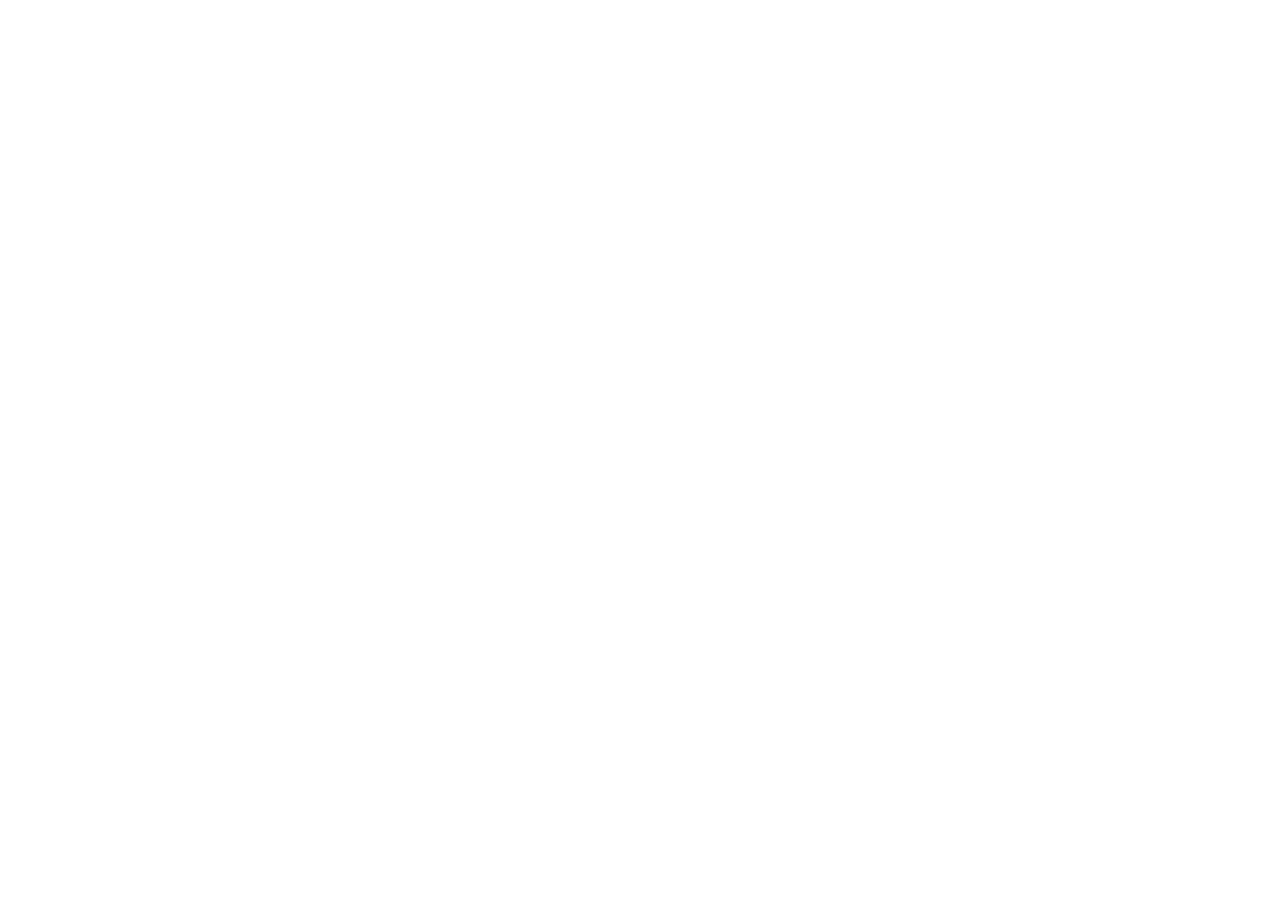
==== KWU-facilities/index.html @ 58203fb3 "메인 화면 레이아웃 구성 (1차)" ====
<!DOCTYPE html>
<html lang="ko">

<head>
  <meta charset="UTF-8">
  <meta http-equiv="X-UA-Compatible" content="IE=edge">
  <meta name="viewport" content="width=device-width, initial-scale=1.0">
  <title>KWU 시설 안내</title>
</head>

<body>

</body>

</html>
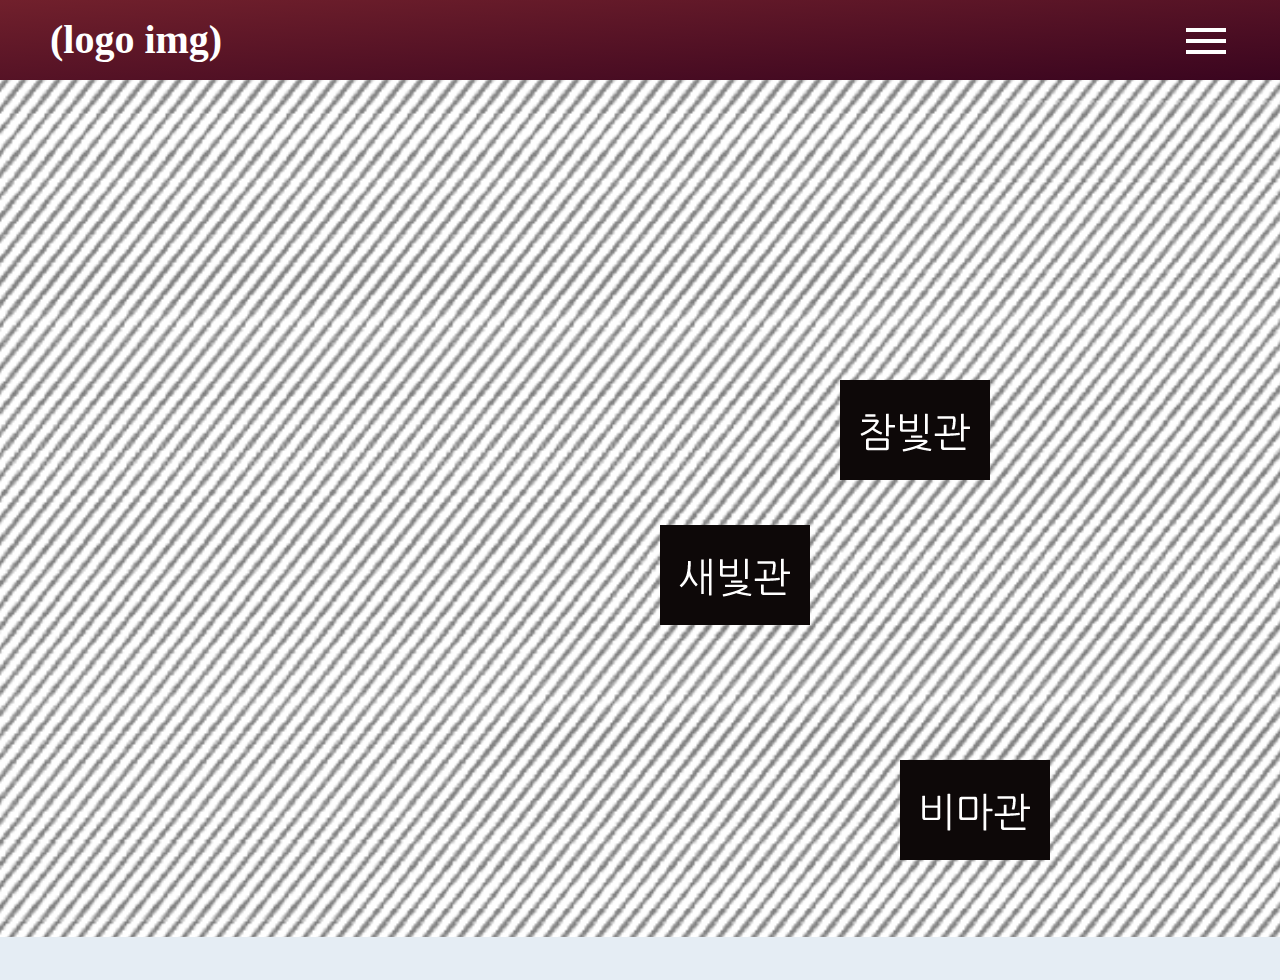
==== commit 82fc647d: "메인 화면 레이아웃 (1차)" ====
--- a/KWU-facilities/index.html
+++ b/KWU-facilities/index.html
@@ -5,11 +5,87 @@
   <meta charset="UTF-8">
   <meta http-equiv="X-UA-Compatible" content="IE=edge">
   <meta name="viewport" content="width=device-width, initial-scale=1.0">
-  <title>KWU 시설 안내</title>
+  <title>Building-detail-example</title>
+  <link href='https://unpkg.com/boxicons@2.1.4/css/boxicons.min.css' rel='stylesheet'>
+  <link rel="stylesheet" href="./css/reset.css">
+  <link rel="stylesheet" href="./css/layout.css">
+  <link rel="stylesheet" href="./css/main-style.css">
 </head>
 
 <body>
+  <div class="page">
+    <header>
+      <div class="inner">
+        <h1>광운대학교<a href="">(logo img)</a></h1>
+        <div id="menuBtn">
+          <!-- <i class='bx bx-search' ></i> -->
+          <div class="center">
+            <div class="bar bar01"></div>
+            <div class="bar bar02"></div>
+            <div class="bar bar03"></div>
+          </div>
+        </div>
+        <div id="sideMenu">
+          <div class="category">
+            <div class="text">
+              <span>카테고리 1</span>
+              <i class='bx bxs-chevron-down'></i>
+            </div>
+            <ul class="sub-categories">
+              <li><a href="">세부 카테고리 1</a></li>
+              <li><a href="">세부 카테고리 2</a></li>
+              <li><a href="">세부 카테고리 3</a></li>
+            </ul>
+          </div>
+          <div class="category">
+            <div class="text">
+              <span>카테고리 2</span>
+              <i class='bx bxs-chevron-down'></i>
+            </div>
+            <ul class="sub-categories">
+              <li><a href="">세부 카테고리 1</a></li>
+              <li><a href="">세부 카테고리 2</a></li>
+              <li><a href="">세부 카테고리 3</a></li>
+            </ul>
+          </div>
+          <div class="category">
+            <div class="text">
+              <span>카테고리 3</span>
+              <i class='bx bxs-chevron-down'></i>
+            </div>
+            <ul class="sub-categories">
+              <li><a href="">세부 카테고리 1</a></li>
+              <li><a href="">세부 카테고리 2</a></li>
+              <li><a href="">세부 카테고리 3</a></li>
+            </ul>
+          </div>
+        </div>
+      </div>
+      <script src="./js/header.js"></script>
+    </header>
 
+    <main class="main">
+      <div class="hover-container">
+        <div class="popup hover-layer">
+            <img src="./main-img/background.png">
+        </div>
+        <div class="popup hover-layer">
+            <img src="./main-img/참빛관.png">
+            <p class="popup-text">hover 시 보여질 문장</p>
+        </div>
+        <div class="popup hover-layer">
+            <img src="./main-img/새빛관.png">
+            <p class="popup-text">hover 시 보여질 문장</p>
+        </div>
+        <div class="popup hover-layer">
+            <img src="./main-img/비마관.png">
+            <p class="popup-text">hover 시 보여질 문장</p>
+        </div>
+      </div>
+
+      <script src="./js/main-map.js"></script>
+    </main>
+  </div>
 </body>
 
 </html>--- a/KWU-facilities/css/layout.css
+++ b/KWU-facilities/css/layout.css
@@ -0,0 +1,133 @@
+/* __COMMON__ */
+:root {
+  --main-color: #3a051f !important;
+  --light-bg: #71202c;
+}
+
+.page {
+  position: relative;
+  width: 100%;
+  max-width: 1920px !important;
+}
+
+.main {
+  position: relative;
+  width: 100%; height: 100%;
+  margin-top: 80px;
+}
+
+.inner {
+  position: relative;
+  width: 100%;
+  padding: 0 50px;
+}
+
+/* __COMMON__  */
+
+header {
+  position: fixed;
+  left: 0; top: 0;
+  width: 100%; height: 80px;
+  background: linear-gradient(to bottom right, var(--light-bg), var(--main-color));
+  z-index: 99;
+}
+
+header>.inner {
+  display: flex;
+  justify-content: space-between;
+  align-items: center;
+  height: 100%;
+}
+
+header h1 { font-size: 0px; }
+header h1>a { font-size: 40px; color: #fff; }
+header #menuBtn { 
+  width: 50px; height: 50px; 
+  border: 1px solid transparent;
+  border-radius: 8px;
+}
+#menuBtn i { color: #fff; font-size: 40px; font-weight: 500; }
+#menuBtn:hover { cursor: pointer; border-color: #333; background: var(--main-color); }
+#menuBtn .center {
+  position: relative; left: 5px; top: 12px;
+  display: flex; flex-direction: column; justify-content: space-between;
+  width: 40px;
+  height: 26px;
+  cursor: pointer;
+}
+#menuBtn .center .bar {
+  position: relative;
+  width: 100%;
+  height: 4px;
+  background-color: #fff;
+  transition: transform 0.3s;
+}
+#menuBtn.on .bar01 { transform: translateY(11px) rotate(45deg); }
+#menuBtn.on .bar02 { transform: scale(0); }
+#menuBtn.on .bar03 { transform: translateY(-11px) rotate(-45deg); }
+
+#sideMenu { 
+  position: absolute;
+  display: block;
+  right: 0; top: 80px;
+  width: 25vw; height: 93vh;
+  padding: 30px;
+  border-left: 5px solid var(--main-color);
+  background: #fff;
+  transform: translateX(100%);
+  transition: 0.3s ease;
+}
+#sideMenu.on { width: 25vw; transform: translateX(0); }
+.category {
+  position: relative;
+  width: 100%;
+  overflow: hidden;
+  margin-bottom: 30px;
+  border-bottom: 1px solid #aaa;
+}
+.category .text { display: flex; justify-content: space-between; align-items: center; }
+.category .text:hover { cursor: pointer; color: var(--light-bg); }
+.category.on .text { color: var(--light-bg); }
+.category .text>span,
+.category .text>i { font-size: 24px; font-weight: 600; }
+.category.on .text>i { transform: rotate(180deg); }
+.category .sub-categories { height: 0; }
+.category.on .sub-categories { height: auto; }
+.sub-categories>li { width: 100%; }
+.sub-categories>li>a { font-size: 16px; }
+
+.floor {
+  position: relative;
+  display:block;
+  width: 300px; height: 100%;
+  overflow-y: scroll;
+  border: 1px solid black;
+}
+
+dl>dt { 
+  position: relative;
+  font-size: 20px; 
+  font-weight: 600;
+  padding-left: 10px; 
+  margin-top: 20px;
+}
+dl>dt:before { 
+  content: '';
+  display: block;
+  position: absolute;
+  bottom: 0;
+  left: 0;
+  width: 100%;
+  height: 4px;
+  background: var(--main-color);
+}
+
+ul { display: flex; flex-wrap: wrap; }
+ul>li { padding: 0.5em 1em; }
+
+.map {
+  position: relative;
+  width: calc(100% - 300px);
+  height: 100vh;
+  background-color: antiquewhite;
+}--- a/KWU-facilities/css/main-style.css
+++ b/KWU-facilities/css/main-style.css
@@ -0,0 +1,82 @@
+/*
+    hover-: 애니메이션 효과를 넣을 때 사용
+    hover-layer: 각 이미지 별 설정
+    popup: 건물 이미지 위에 마우스를 올렸을 때 뜨는 팝업창 설정
+    popup-text: 팝업창 디자인
+*/
+.hover-container {
+    position: relative;
+    height: 100vh;
+    width: 100%;
+    overflow: hidden;
+    background-color: rgb(229, 237, 244);
+}
+
+.popup {
+    position: absolute;
+}
+
+.popup:hover .popup-text {
+	display:block;
+	transform-origin: 100% 0%;
+    margin-top: 5px;
+
+	-webkit-animation: fadeIn 0.3s ease-in-out;
+	animation: fadeIn 0.3s ease-in-out;
+}
+
+.popup .popup-text {
+	display: none;
+	text-align: left;
+	background-color: #1E2021;
+	padding: 20px;
+	width: 300px;
+	position: relative;
+
+	border-radius: 3px;
+	box-shadow: 1px 1px 1px rgba(0, 0, 0, 0.2);
+	color: #FFF;
+	font-size: 13px;
+	line-height: 1.4;
+}
+
+.popup .popup-text:before {
+	position: absolute;
+	content: '';
+	width:0;
+	height: 0;
+	border:6px solid transparent;
+	border-bottom-color:#1E2021;
+	left:10px;
+	top:-12px;
+}
+
+.popup:before .hover-layer {
+    top: 0;
+    left: 0;
+    height: 100%;
+    width: 100%;
+    display:block;
+}
+
+.hover-layer:nth-child(1) {
+    height: 100%;
+    width: 100%;
+    position: fixed;
+    background-repeat:no-repeat;
+}
+
+.hover-layer:nth-child(2) {
+    top: 300px;
+    left: 840px;
+}
+
+.hover-layer:nth-child(3) {
+    top: 445px;
+    left: 660px;
+}
+
+.hover-layer:nth-child(4) {
+    top: 680px;
+    left: 900px;
+}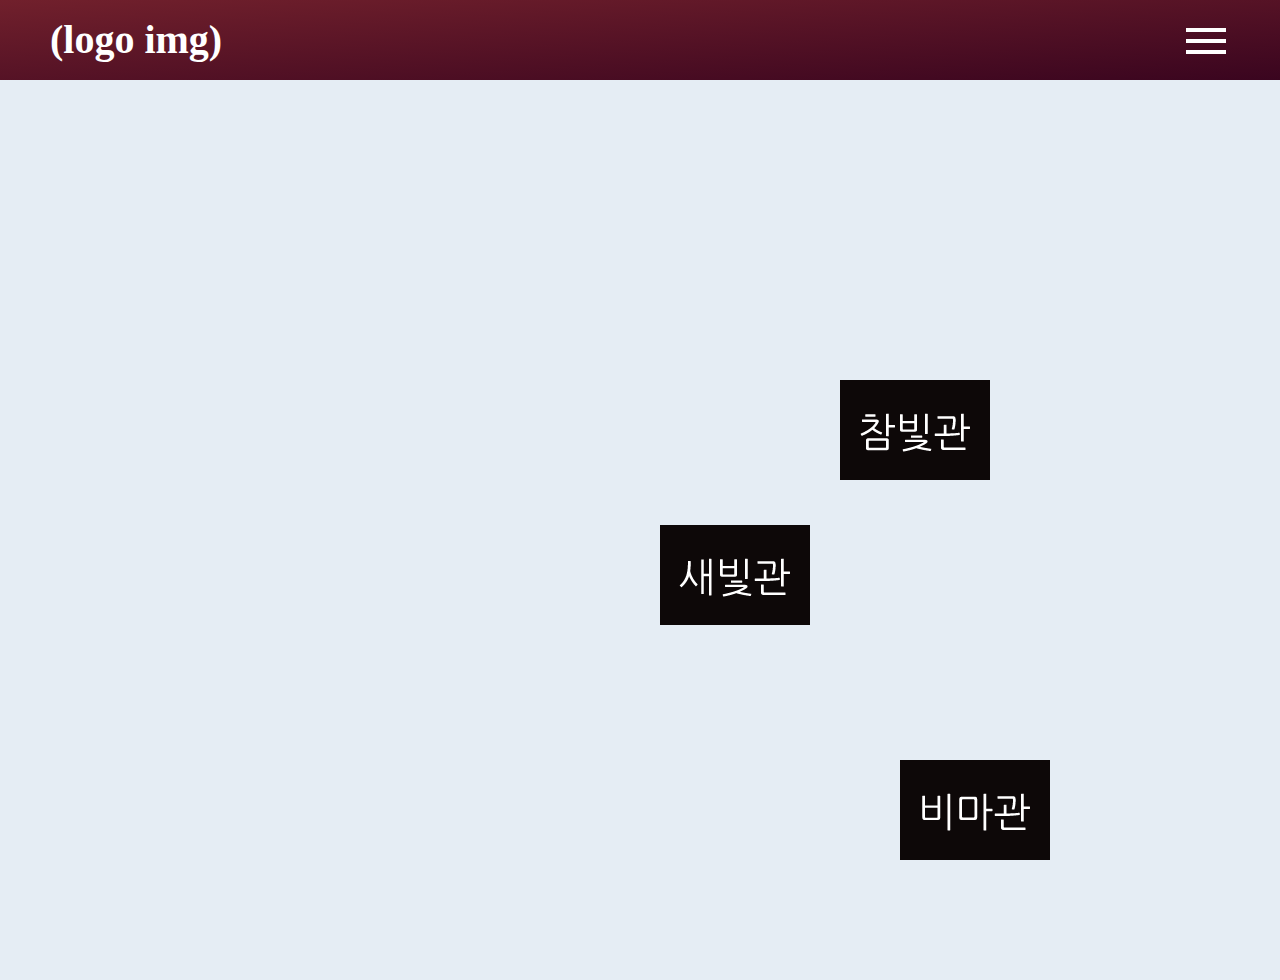
==== commit 88fdee9d: "Add files via upload" ====
--- a/KWU-facilities/index.html
+++ b/KWU-facilities/index.html
@@ -32,12 +32,12 @@
               <i class='bx bxs-chevron-down'></i>
             </div>
             <ul class="sub-categories">
-              <li><a href="">세부 카테고리 1</a></li>
-              <li><a href="">세부 카테고리 2</a></li>
-              <li><a href="">세부 카테고리 3</a></li>
+              <li><a href="#popup_참빛" class="popup_btn">참빛관</a></li>
+              <li><a href="#popup_새빛" class="popup_btn">새빛관</a></li>
+              <li><a href="#popup_비마" class="popup_btn">비마관</a></li>
             </ul>
           </div>
-          <div class="category">
+          <!-- <div class="category">
             <div class="text">
               <span>카테고리 2</span>
               <i class='bx bxs-chevron-down'></i>
@@ -58,7 +58,7 @@
               <li><a href="">세부 카테고리 2</a></li>
               <li><a href="">세부 카테고리 3</a></li>
             </ul>
-          </div>
+          </div> -->
         </div>
       </div>
       <script src="./js/header.js"></script>
@@ -71,15 +71,57 @@
         </div>
         <div class="popup hover-layer">
             <img src="./main-img/참빛관.png">
-            <p class="popup-text">hover 시 보여질 문장</p>
+            <div style="transform: translate(160px, -110px);">
+              <div class="popup-text popup-triR" >
+                <h3>참빛관</h3>
+                <h4>주요시설</h4>
+                <p>3층: -- / -- / --</p>
+                <p>2층: -- / -- / --</p>
+                <p>1층: -- / -- / --</p>
+              </div>
+              <div id="popup_참빛" class="popup-click">
+                <h3>시설명</h3>
+                <h4>참빛관 --호</h4>
+                <p>관련 사이트 링크 / 02-0000-0000</p>
+                <p><br>요약 설명</p>
+              </div>
+            </div>
         </div>
         <div class="popup hover-layer">
             <img src="./main-img/새빛관.png">
-            <p class="popup-text">hover 시 보여질 문장</p>
+            <div style="transform: translate(-312px, -110px);">
+              <div class="popup-text popup-triL" >
+                <h3>새빛관</h3>
+                <h4>주요시설</h4>
+                <p>3층: -- / -- / --</p>
+                <p>2층: -- / -- / --</p>
+                <p>1층: -- / -- / --</p>
+              </div>
+              <div id="popup_새빛" class="popup-click">
+                <h3>시설명</h3>
+                <h4>새빛관 --호</h4>
+                <p>관련 사이트 링크 / 02-0000-0000</p>
+                <p><br>요약 설명</p>
+              </div>
+            </div>
         </div>
         <div class="popup hover-layer">
             <img src="./main-img/비마관.png">
-            <p class="popup-text">hover 시 보여질 문장</p>
+            <div style="transform: translate(160px, -110px);">
+              <div class="popup-text popup-triR" >
+                <h3>비마관</h3>
+                <h4>주요시설</h4>
+                <p>3층: -- / -- / --</p>
+                <p>2층: -- / -- / --</p>
+                <p>1층: -- / -- / --</p>
+              </div>
+              <div id="popup_비마" class="popup-click">
+                <h3>시설명</h3>
+                <h4>비마관 --호</h4>
+                <p>관련 사이트 링크 / 02-0000-0000</p>
+                <p><br>요약 설명</p>
+              </div>
+            </div>
         </div>
       </div>
 
--- a/KWU-facilities/css/main-style.css
+++ b/KWU-facilities/css/main-style.css
@@ -18,7 +18,7 @@
 
 .popup:hover .popup-text {
 	display:block;
-	transform-origin: 100% 0%;
+	transform-origin: 0% 0%;
     margin-top: 5px;
 
 	-webkit-animation: fadeIn 0.3s ease-in-out;
@@ -36,9 +36,12 @@
 	border-radius: 3px;
 	box-shadow: 1px 1px 1px rgba(0, 0, 0, 0.2);
 	color: #FFF;
-	font-size: 13px;
 	line-height: 1.4;
 }
+
+.popup-text>h4 {font-size: 16px;}
+.popup-text>h3 {font-size: 20px;}
+.popup-text>p {font-size: 13px;}
 
 .popup .popup-text:before {
 	position: absolute;
@@ -47,8 +50,30 @@
 	height: 0;
 	border:6px solid transparent;
 	border-bottom-color:#1E2021;
-	left:10px;
-	top:-12px;
+}
+
+.popup .popup-triR:before {
+    transform:rotate(-90deg);
+    left:-12px;
+    top:10px;
+}
+
+.popup .popup-triL:before {
+    transform:rotate(90deg);
+    right:-12px;
+    top:10px;
+}
+
+.popup .popup-triT:before {
+    transform:rotate(180deg);
+    left:10px;
+    bottom:-12px;
+}
+
+.popup .popup-triB:before {
+    transform:rotate(0deg);
+    left:10px;
+    top:-12px;
 }
 
 .popup:before .hover-layer {
@@ -57,13 +82,14 @@
     height: 100%;
     width: 100%;
     display:block;
+    position: relative;
 }
 
 .hover-layer:nth-child(1) {
     height: 100%;
     width: 100%;
-    position: fixed;
     background-repeat:no-repeat;
+    display:none;
 }
 
 .hover-layer:nth-child(2) {
@@ -79,4 +105,28 @@
 .hover-layer:nth-child(4) {
     top: 680px;
     left: 900px;
-}+}
+
+.popup-click {
+    display: none;
+	text-align: left;
+	background-color: #1E2021;
+	padding: 20px;
+	width: 300px;
+	position: relative;
+
+	border-radius: 3px;
+	box-shadow: 1px 1px 1px rgba(0, 0, 0, 0.2);
+	color: #FFF;
+	line-height: 1.4;
+
+    z-index: 2;
+}
+
+.popup-click.on {
+    display: block;
+}
+
+.popup-click>h4 {font-size: 16px;}
+.popup-click>h3 {font-size: 20px;}
+.popup-click>p {font-size: 13px;}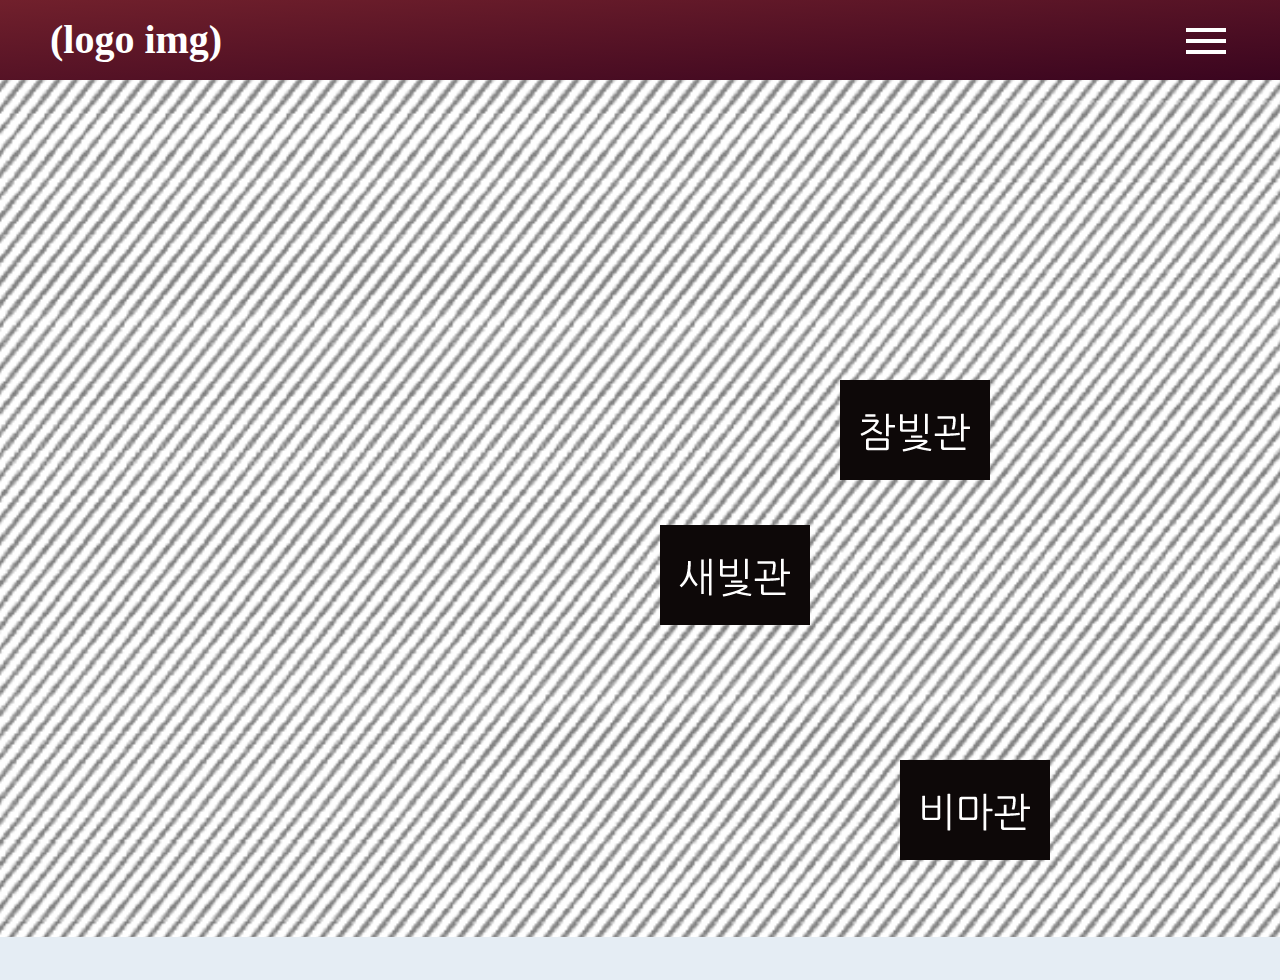
==== commit 855d5ec5: "Revert "팝업창 업뎃"" ====
--- a/KWU-facilities/index.html
+++ b/KWU-facilities/index.html
@@ -32,12 +32,12 @@
               <i class='bx bxs-chevron-down'></i>
             </div>
             <ul class="sub-categories">
-              <li><a href="#popup_참빛" class="popup_btn">참빛관</a></li>
-              <li><a href="#popup_새빛" class="popup_btn">새빛관</a></li>
-              <li><a href="#popup_비마" class="popup_btn">비마관</a></li>
+              <li><a href="">세부 카테고리 1</a></li>
+              <li><a href="">세부 카테고리 2</a></li>
+              <li><a href="">세부 카테고리 3</a></li>
             </ul>
           </div>
-          <!-- <div class="category">
+          <div class="category">
             <div class="text">
               <span>카테고리 2</span>
               <i class='bx bxs-chevron-down'></i>
@@ -58,7 +58,7 @@
               <li><a href="">세부 카테고리 2</a></li>
               <li><a href="">세부 카테고리 3</a></li>
             </ul>
-          </div> -->
+          </div>
         </div>
       </div>
       <script src="./js/header.js"></script>
@@ -71,57 +71,15 @@
         </div>
         <div class="popup hover-layer">
             <img src="./main-img/참빛관.png">
-            <div style="transform: translate(160px, -110px);">
-              <div class="popup-text popup-triR" >
-                <h3>참빛관</h3>
-                <h4>주요시설</h4>
-                <p>3층: -- / -- / --</p>
-                <p>2층: -- / -- / --</p>
-                <p>1층: -- / -- / --</p>
-              </div>
-              <div id="popup_참빛" class="popup-click">
-                <h3>시설명</h3>
-                <h4>참빛관 --호</h4>
-                <p>관련 사이트 링크 / 02-0000-0000</p>
-                <p><br>요약 설명</p>
-              </div>
-            </div>
+            <p class="popup-text">hover 시 보여질 문장</p>
         </div>
         <div class="popup hover-layer">
             <img src="./main-img/새빛관.png">
-            <div style="transform: translate(-312px, -110px);">
-              <div class="popup-text popup-triL" >
-                <h3>새빛관</h3>
-                <h4>주요시설</h4>
-                <p>3층: -- / -- / --</p>
-                <p>2층: -- / -- / --</p>
-                <p>1층: -- / -- / --</p>
-              </div>
-              <div id="popup_새빛" class="popup-click">
-                <h3>시설명</h3>
-                <h4>새빛관 --호</h4>
-                <p>관련 사이트 링크 / 02-0000-0000</p>
-                <p><br>요약 설명</p>
-              </div>
-            </div>
+            <p class="popup-text">hover 시 보여질 문장</p>
         </div>
         <div class="popup hover-layer">
             <img src="./main-img/비마관.png">
-            <div style="transform: translate(160px, -110px);">
-              <div class="popup-text popup-triR" >
-                <h3>비마관</h3>
-                <h4>주요시설</h4>
-                <p>3층: -- / -- / --</p>
-                <p>2층: -- / -- / --</p>
-                <p>1층: -- / -- / --</p>
-              </div>
-              <div id="popup_비마" class="popup-click">
-                <h3>시설명</h3>
-                <h4>비마관 --호</h4>
-                <p>관련 사이트 링크 / 02-0000-0000</p>
-                <p><br>요약 설명</p>
-              </div>
-            </div>
+            <p class="popup-text">hover 시 보여질 문장</p>
         </div>
       </div>
 
--- a/KWU-facilities/css/main-style.css
+++ b/KWU-facilities/css/main-style.css
@@ -18,7 +18,7 @@
 
 .popup:hover .popup-text {
 	display:block;
-	transform-origin: 0% 0%;
+	transform-origin: 100% 0%;
     margin-top: 5px;
 
 	-webkit-animation: fadeIn 0.3s ease-in-out;
@@ -36,12 +36,9 @@
 	border-radius: 3px;
 	box-shadow: 1px 1px 1px rgba(0, 0, 0, 0.2);
 	color: #FFF;
+	font-size: 13px;
 	line-height: 1.4;
 }
-
-.popup-text>h4 {font-size: 16px;}
-.popup-text>h3 {font-size: 20px;}
-.popup-text>p {font-size: 13px;}
 
 .popup .popup-text:before {
 	position: absolute;
@@ -50,30 +47,8 @@
 	height: 0;
 	border:6px solid transparent;
 	border-bottom-color:#1E2021;
-}
-
-.popup .popup-triR:before {
-    transform:rotate(-90deg);
-    left:-12px;
-    top:10px;
-}
-
-.popup .popup-triL:before {
-    transform:rotate(90deg);
-    right:-12px;
-    top:10px;
-}
-
-.popup .popup-triT:before {
-    transform:rotate(180deg);
-    left:10px;
-    bottom:-12px;
-}
-
-.popup .popup-triB:before {
-    transform:rotate(0deg);
-    left:10px;
-    top:-12px;
+	left:10px;
+	top:-12px;
 }
 
 .popup:before .hover-layer {
@@ -82,14 +57,13 @@
     height: 100%;
     width: 100%;
     display:block;
-    position: relative;
 }
 
 .hover-layer:nth-child(1) {
     height: 100%;
     width: 100%;
+    position: fixed;
     background-repeat:no-repeat;
-    display:none;
 }
 
 .hover-layer:nth-child(2) {
@@ -105,28 +79,4 @@
 .hover-layer:nth-child(4) {
     top: 680px;
     left: 900px;
-}
-
-.popup-click {
-    display: none;
-	text-align: left;
-	background-color: #1E2021;
-	padding: 20px;
-	width: 300px;
-	position: relative;
-
-	border-radius: 3px;
-	box-shadow: 1px 1px 1px rgba(0, 0, 0, 0.2);
-	color: #FFF;
-	line-height: 1.4;
-
-    z-index: 2;
-}
-
-.popup-click.on {
-    display: block;
-}
-
-.popup-click>h4 {font-size: 16px;}
-.popup-click>h3 {font-size: 20px;}
-.popup-click>p {font-size: 13px;}+}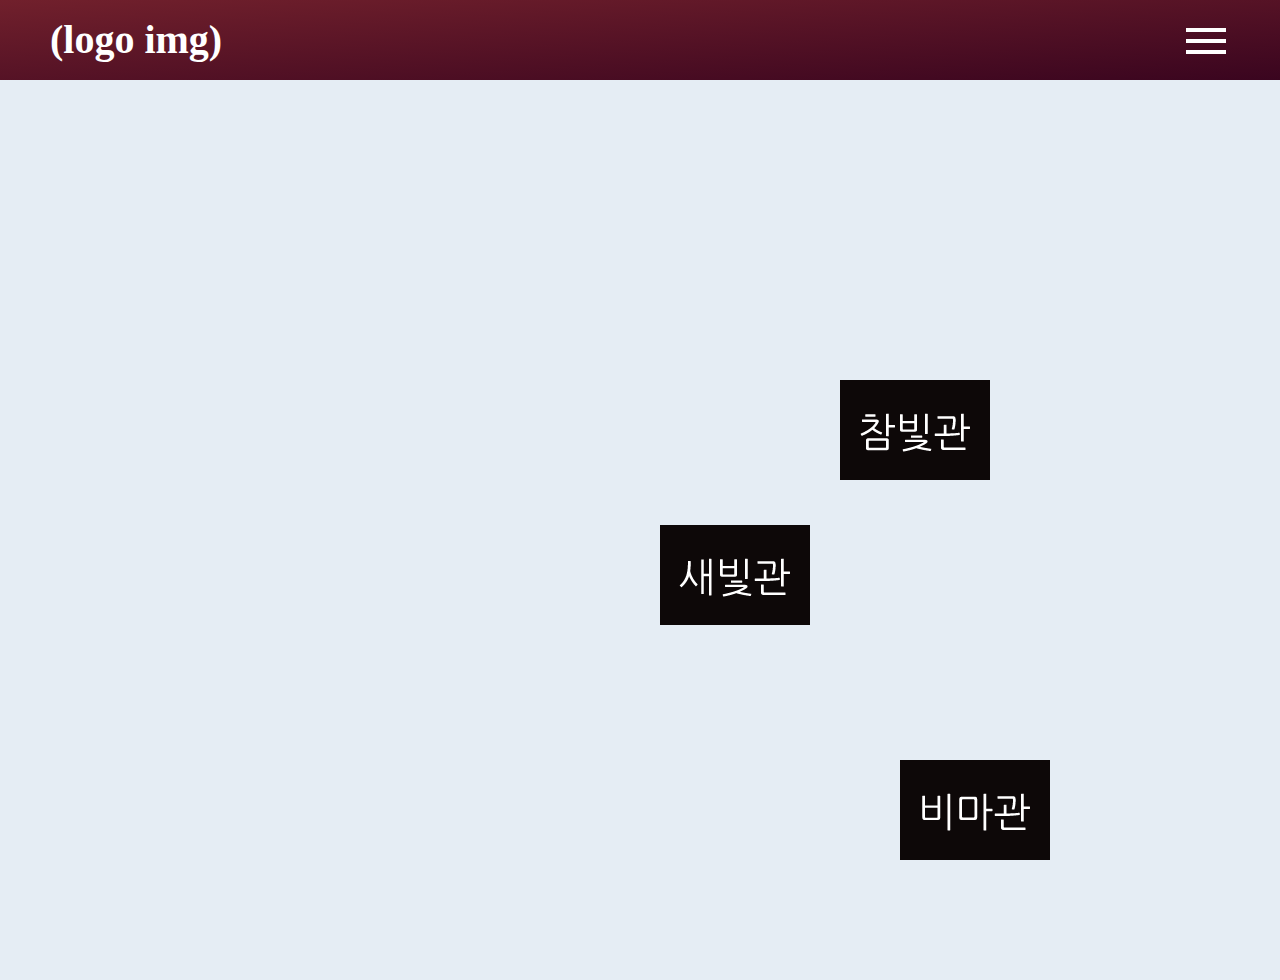
==== commit 4c328688: "Revert "Revert "팝업창 업뎃""" ====
--- a/KWU-facilities/index.html
+++ b/KWU-facilities/index.html
@@ -32,12 +32,12 @@
               <i class='bx bxs-chevron-down'></i>
             </div>
             <ul class="sub-categories">
-              <li><a href="">세부 카테고리 1</a></li>
-              <li><a href="">세부 카테고리 2</a></li>
-              <li><a href="">세부 카테고리 3</a></li>
+              <li><a href="#popup_참빛" class="popup_btn">참빛관</a></li>
+              <li><a href="#popup_새빛" class="popup_btn">새빛관</a></li>
+              <li><a href="#popup_비마" class="popup_btn">비마관</a></li>
             </ul>
           </div>
-          <div class="category">
+          <!-- <div class="category">
             <div class="text">
               <span>카테고리 2</span>
               <i class='bx bxs-chevron-down'></i>
@@ -58,7 +58,7 @@
               <li><a href="">세부 카테고리 2</a></li>
               <li><a href="">세부 카테고리 3</a></li>
             </ul>
-          </div>
+          </div> -->
         </div>
       </div>
       <script src="./js/header.js"></script>
@@ -71,15 +71,57 @@
         </div>
         <div class="popup hover-layer">
             <img src="./main-img/참빛관.png">
-            <p class="popup-text">hover 시 보여질 문장</p>
+            <div style="transform: translate(160px, -110px);">
+              <div class="popup-text popup-triR" >
+                <h3>참빛관</h3>
+                <h4>주요시설</h4>
+                <p>3층: -- / -- / --</p>
+                <p>2층: -- / -- / --</p>
+                <p>1층: -- / -- / --</p>
+              </div>
+              <div id="popup_참빛" class="popup-click">
+                <h3>시설명</h3>
+                <h4>참빛관 --호</h4>
+                <p>관련 사이트 링크 / 02-0000-0000</p>
+                <p><br>요약 설명</p>
+              </div>
+            </div>
         </div>
         <div class="popup hover-layer">
             <img src="./main-img/새빛관.png">
-            <p class="popup-text">hover 시 보여질 문장</p>
+            <div style="transform: translate(-312px, -110px);">
+              <div class="popup-text popup-triL" >
+                <h3>새빛관</h3>
+                <h4>주요시설</h4>
+                <p>3층: -- / -- / --</p>
+                <p>2층: -- / -- / --</p>
+                <p>1층: -- / -- / --</p>
+              </div>
+              <div id="popup_새빛" class="popup-click">
+                <h3>시설명</h3>
+                <h4>새빛관 --호</h4>
+                <p>관련 사이트 링크 / 02-0000-0000</p>
+                <p><br>요약 설명</p>
+              </div>
+            </div>
         </div>
         <div class="popup hover-layer">
             <img src="./main-img/비마관.png">
-            <p class="popup-text">hover 시 보여질 문장</p>
+            <div style="transform: translate(160px, -110px);">
+              <div class="popup-text popup-triR" >
+                <h3>비마관</h3>
+                <h4>주요시설</h4>
+                <p>3층: -- / -- / --</p>
+                <p>2층: -- / -- / --</p>
+                <p>1층: -- / -- / --</p>
+              </div>
+              <div id="popup_비마" class="popup-click">
+                <h3>시설명</h3>
+                <h4>비마관 --호</h4>
+                <p>관련 사이트 링크 / 02-0000-0000</p>
+                <p><br>요약 설명</p>
+              </div>
+            </div>
         </div>
       </div>
 
--- a/KWU-facilities/css/main-style.css
+++ b/KWU-facilities/css/main-style.css
@@ -12,13 +12,17 @@
     background-color: rgb(229, 237, 244);
 }
 
+.hover-off {
+    pointer-events: none;
+}
+
 .popup {
     position: absolute;
 }
 
 .popup:hover .popup-text {
 	display:block;
-	transform-origin: 100% 0%;
+	transform-origin: 0% 0%;
     margin-top: 5px;
 
 	-webkit-animation: fadeIn 0.3s ease-in-out;
@@ -36,9 +40,12 @@
 	border-radius: 3px;
 	box-shadow: 1px 1px 1px rgba(0, 0, 0, 0.2);
 	color: #FFF;
-	font-size: 13px;
 	line-height: 1.4;
 }
+
+.popup-text>h4 {font-size: 16px;}
+.popup-text>h3 {font-size: 20px;}
+.popup-text>p {font-size: 13px;}
 
 .popup .popup-text:before {
 	position: absolute;
@@ -47,8 +54,30 @@
 	height: 0;
 	border:6px solid transparent;
 	border-bottom-color:#1E2021;
-	left:10px;
-	top:-12px;
+}
+
+.popup .popup-triR:before {
+    transform:rotate(-90deg);
+    left:-12px;
+    top:10px;
+}
+
+.popup .popup-triL:before {
+    transform:rotate(90deg);
+    right:-12px;
+    top:10px;
+}
+
+.popup .popup-triT:before {
+    transform:rotate(180deg);
+    left:10px;
+    bottom:-12px;
+}
+
+.popup .popup-triB:before {
+    transform:rotate(0deg);
+    left:10px;
+    top:-12px;
 }
 
 .popup:before .hover-layer {
@@ -57,13 +86,14 @@
     height: 100%;
     width: 100%;
     display:block;
+    position: relative;
 }
 
 .hover-layer:nth-child(1) {
     height: 100%;
     width: 100%;
-    position: fixed;
     background-repeat:no-repeat;
+    display:none;
 }
 
 .hover-layer:nth-child(2) {
@@ -79,4 +109,28 @@
 .hover-layer:nth-child(4) {
     top: 680px;
     left: 900px;
-}+}
+
+.popup-click {
+    display: none;
+	text-align: left;
+	background-color: #1E2021;
+	padding: 20px;
+	width: 300px;
+	position: relative;
+
+	border-radius: 3px;
+	box-shadow: 1px 1px 1px rgba(0, 0, 0, 0.2);
+	color: #FFF;
+	line-height: 1.4;
+
+    z-index: 2;
+}
+
+.popup-click.on {
+    display: block;
+}
+
+.popup-click>h4 {font-size: 16px;}
+.popup-click>h3 {font-size: 20px;}
+.popup-click>p {font-size: 13px;}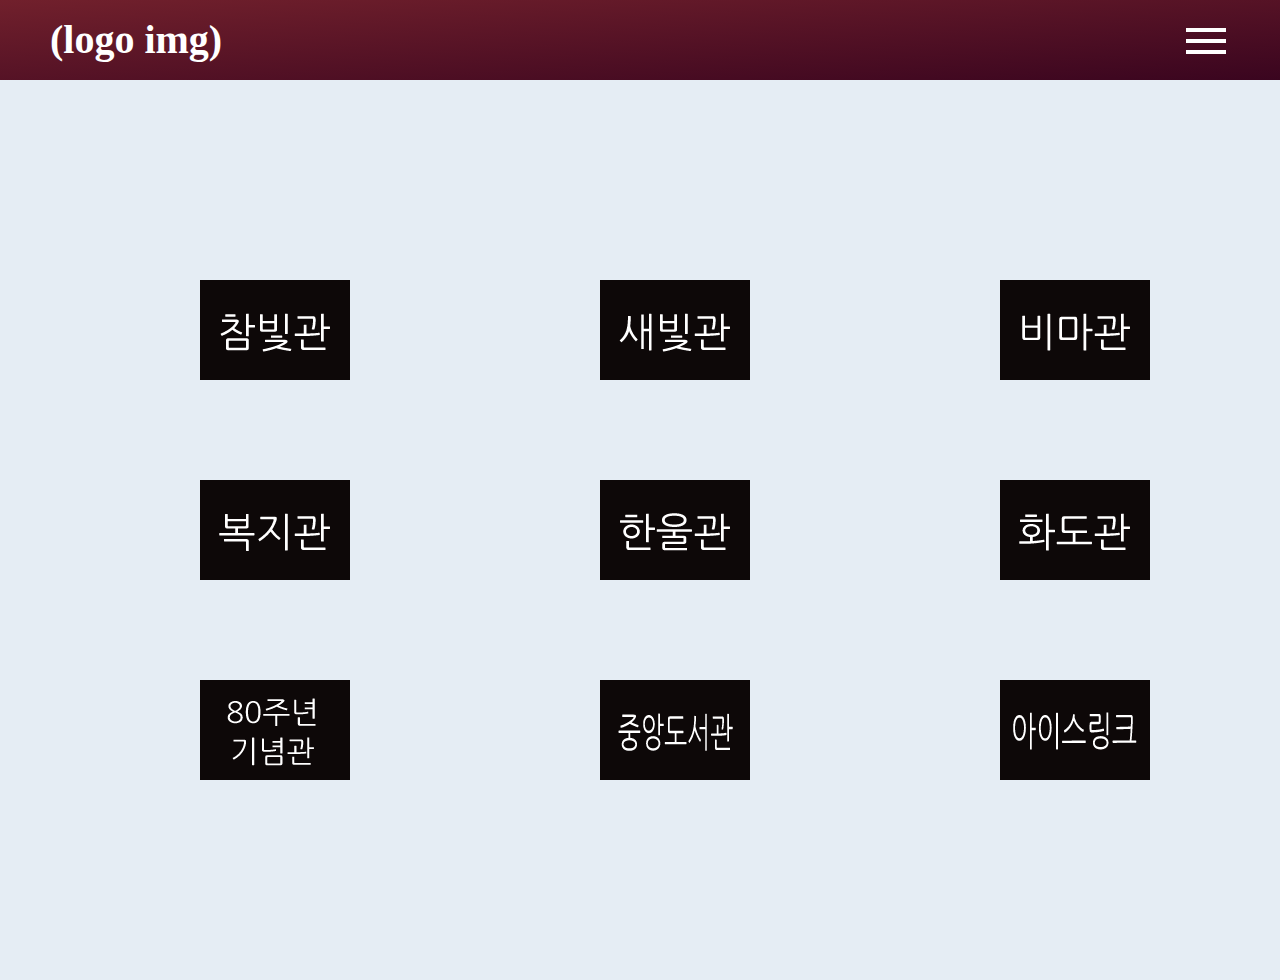
==== commit 2ef49895: "popup" ====
--- a/KWU-facilities/index.html
+++ b/KWU-facilities/index.html
@@ -32,20 +32,22 @@
               <i class='bx bxs-chevron-down'></i>
             </div>
             <ul class="sub-categories">
-              <li><a href="#popup_참빛" class="popup_btn">참빛관</a></li>
-              <li><a href="#popup_새빛" class="popup_btn">새빛관</a></li>
-              <li><a href="#popup_비마" class="popup_btn">비마관</a></li>
+              <li><a href="#popupF_참빛101" class="popupF_btn">참빛관 101호</a></li>
+              <li><a href="#popupF_참빛102" class="popupF_btn">참빛관 102호</a></li>
+              <li><a href="#popupF_참빛103" class="popupF_btn">참빛관 103호</a></li>
+              <li><a href="#popupF_새빛101" class="popupF_btn">새빛관 101호</a></li>
+              <li><a href="#popupF_비마101" class="popupF_btn">비마관 101호</a></li>
             </ul>
           </div>
-          <!-- <div class="category">
+          <div class="category">
             <div class="text">
               <span>카테고리 2</span>
               <i class='bx bxs-chevron-down'></i>
             </div>
             <ul class="sub-categories">
-              <li><a href="">세부 카테고리 1</a></li>
-              <li><a href="">세부 카테고리 2</a></li>
-              <li><a href="">세부 카테고리 3</a></li>
+              <li><a href="#popupF_복지101" class="popupF_btn">복지관 101호</a></li>
+              <li><a href="#popupF_한울101" class="popupF_btn">한울관 101호</a></li>
+              <li><a href="#popupF_화도101" class="popupF_btn">화도관 101호</a></li>
             </ul>
           </div>
           <div class="category">
@@ -54,11 +56,11 @@
               <i class='bx bxs-chevron-down'></i>
             </div>
             <ul class="sub-categories">
-              <li><a href="">세부 카테고리 1</a></li>
-              <li><a href="">세부 카테고리 2</a></li>
-              <li><a href="">세부 카테고리 3</a></li>
+              <li><a href="#popupF_80주년" class="popupF_btn">80주년 기념관</a></li>
+              <li><a href="#popupF_중도" class="popupF_btn">중앙도서관</a></li>
+              <li><a href="#popupF_아이스" class="popupF_btn">아이스링크</a></li>
             </ul>
-          </div> -->
+          </div>
         </div>
       </div>
       <script src="./js/header.js"></script>
@@ -66,61 +68,122 @@
 
     <main class="main">
       <div class="hover-container">
-        <div class="popup hover-layer">
+        <div class="popupB hover-layer">
             <img src="./main-img/background.png">
         </div>
-        <div class="popup hover-layer">
+        <div class="popupB hover-layer">
             <img src="./main-img/참빛관.png">
-            <div style="transform: translate(160px, -110px);">
-              <div class="popup-text popup-triR" >
+            <!-- <div style="transform: translate(160px, -110px);"> -->
+              <div class="popupB-text popupB-triR" >
                 <h3>참빛관</h3>
                 <h4>주요시설</h4>
-                <p>3층: -- / -- / --</p>
                 <p>2층: -- / -- / --</p>
                 <p>1층: -- / -- / --</p>
               </div>
-              <div id="popup_참빛" class="popup-click">
+              <div id="popupF_참빛101" class="popupF">
                 <h3>시설명</h3>
-                <h4>참빛관 --호</h4>
+                <h4>참빛관 101호</h4>
                 <p>관련 사이트 링크 / 02-0000-0000</p>
                 <p><br>요약 설명</p>
               </div>
-            </div>
+              <div id="popupF_참빛102" class="popupF">
+                <h3>시설명</h3>
+                <h4>참빛관 102호</h4>
+              </div>
+              <div id="popupF_참빛103" class="popupF">
+                <h3>시설명</h3>
+                <h4>참빛관 103호</h4>
+              </div>
+            <!-- </div> -->
         </div>
-        <div class="popup hover-layer">
+        <div class="popupB hover-layer">
             <img src="./main-img/새빛관.png">
-            <div style="transform: translate(-312px, -110px);">
-              <div class="popup-text popup-triL" >
+              <div class="popupB-text popupB-triR" >
                 <h3>새빛관</h3>
                 <h4>주요시설</h4>
-                <p>3층: -- / -- / --</p>
                 <p>2층: -- / -- / --</p>
                 <p>1층: -- / -- / --</p>
               </div>
-              <div id="popup_새빛" class="popup-click">
+              <div id="popupF_새빛101" class="popupF">
                 <h3>시설명</h3>
-                <h4>새빛관 --호</h4>
+                <h4>새빛관 101호</h4>
                 <p>관련 사이트 링크 / 02-0000-0000</p>
                 <p><br>요약 설명</p>
               </div>
-            </div>
         </div>
-        <div class="popup hover-layer">
+        <div class="popupB hover-layer">
             <img src="./main-img/비마관.png">
-            <div style="transform: translate(160px, -110px);">
-              <div class="popup-text popup-triR" >
+              <div class="popupB-text popupB-triR" >
                 <h3>비마관</h3>
                 <h4>주요시설</h4>
-                <p>3층: -- / -- / --</p>
                 <p>2층: -- / -- / --</p>
                 <p>1층: -- / -- / --</p>
               </div>
-              <div id="popup_비마" class="popup-click">
+              <div id="popupF_비마101" class="popupF">
                 <h3>시설명</h3>
-                <h4>비마관 --호</h4>
+                <h4>비마관 101호</h4>
                 <p>관련 사이트 링크 / 02-0000-0000</p>
                 <p><br>요약 설명</p>
               </div>
+        </div>
+        <div class="popupB hover-layer">
+          <img src="./main-img/복지관.png">
+            <div class="popupB-text popupB-triR" >
+              <h3>복지관</h3>
+            </div>
+            <div id="popupF_복지101" class="popupF">
+              <h3>시설명</h3>
+              <h4>복지관 101호</h4>
+            </div>
+        </div>
+        <div class="popupB hover-layer">
+          <img src="./main-img/한울관.png">
+            <div class="popupB-text popupB-triR" >
+              <h3>한울관</h3>
+            </div>
+            <div id="popupF_한울101" class="popupF">
+              <h3>시설명</h3>
+              <h4>한울관 101호</h4>
+            </div>
+        </div>
+        <div class="popupB hover-layer">
+          <img src="./main-img/화도관.png">
+            <div class="popupB-text popupB-triR" >
+              <h3>화도관</h3>
+            </div>
+            <div id="popupF_화도101" class="popupF">
+              <h3>시설명</h3>
+              <h4>화도관 101호</h4>
+            </div>
+        </div>
+        <div class="popupB hover-layer">
+          <img src="./main-img/80주년기념관.png">
+            <div class="popupB-text popupB-triR" >
+              <h3>80주년 기념관</h3>
+            </div>
+            <div id="popupF_80주년" class="popupF">
+              <h3>시설명</h3>
+              <h4>80주년 기념관</h4>
+            </div>
+        </div>
+        <div class="popupB hover-layer">
+          <img src="./main-img/중앙도서관.png">
+            <div class="popupB-text popupB-triR" >
+              <h3>중앙도서관</h3>
+            </div>
+            <div id="popupF_중도" class="popupF">
+              <h3>시설명</h3>
+              <h4>중앙도서관</h4>
+            </div>
+        </div>
+        <div class="popupB hover-layer">
+          <img src="./main-img/아이스링크.png">
+            <div class="popupB-text popupB-triR" >
+              <h3>아이스링크</h3>
+            </div>
+            <div id="popupF_아이스" class="popupF">
+              <h3>시설명</h3>
+              <h4>아이스링크</h4>
             </div>
         </div>
       </div>
--- a/KWU-facilities/css/main-style.css
+++ b/KWU-facilities/css/main-style.css
@@ -1,9 +1,11 @@
 /*
     hover-: 애니메이션 효과를 넣을 때 사용
     hover-layer: 각 이미지 별 설정
-    popup: 건물 이미지 위에 마우스를 올렸을 때 뜨는 팝업창 설정
-    popup-text: 팝업창 디자인
+    popupB: 건물 이미지 위에 마우스를 올렸을 때 뜨는 팝업창 설정
+    popupB-text: 건물 팝업창 디자인
+    popupF: 카테고리의 시설 클릭 시 뜨는 팝업창 설정
 */
+
 .hover-container {
     position: relative;
     height: 100vh;
@@ -12,24 +14,11 @@
     background-color: rgb(229, 237, 244);
 }
 
-.hover-off {
-    pointer-events: none;
-}
-
-.popup {
+.popupB {
     position: absolute;
 }
 
-.popup:hover .popup-text {
-	display:block;
-	transform-origin: 0% 0%;
-    margin-top: 5px;
-
-	-webkit-animation: fadeIn 0.3s ease-in-out;
-	animation: fadeIn 0.3s ease-in-out;
-}
-
-.popup .popup-text {
+.popupB .popupB-text {
 	display: none;
 	text-align: left;
 	background-color: #1E2021;
@@ -41,13 +30,16 @@
 	box-shadow: 1px 1px 1px rgba(0, 0, 0, 0.2);
 	color: #FFF;
 	line-height: 1.4;
+
+    z-index: 1;
+
+    transform: translate(160px, -110px);
 }
+.popupB-text>h4 {font-size: 16px;}
+.popupB-text>h3 {font-size: 20px;}
+.popupB-text>p  {font-size: 13px;}
 
-.popup-text>h4 {font-size: 16px;}
-.popup-text>h3 {font-size: 20px;}
-.popup-text>p {font-size: 13px;}
-
-.popup .popup-text:before {
+.popupB .popupB-text:before {
 	position: absolute;
 	content: '';
 	width:0;
@@ -56,31 +48,28 @@
 	border-bottom-color:#1E2021;
 }
 
-.popup .popup-triR:before {
+.popupB:hover .popupB-text {
+	display:block;
+	transform-origin: 0% 0%;
+    margin-top: 5px;
+
+	-webkit-animation: fadeIn 0.3s ease-in-out;
+	animation: fadeIn 0.3s ease-in-out;
+}
+
+.popupB .popupB-triR:before {
     transform:rotate(-90deg);
     left:-12px;
     top:10px;
 }
 
-.popup .popup-triL:before {
+.popupB .popupB-triL:before {
     transform:rotate(90deg);
     right:-12px;
     top:10px;
 }
 
-.popup .popup-triT:before {
-    transform:rotate(180deg);
-    left:10px;
-    bottom:-12px;
-}
-
-.popup .popup-triB:before {
-    transform:rotate(0deg);
-    left:10px;
-    top:-12px;
-}
-
-.popup:before .hover-layer {
+.popupB:before .hover-layer {
     top: 0;
     left: 0;
     height: 100%;
@@ -95,23 +84,17 @@
     background-repeat:no-repeat;
     display:none;
 }
+.hover-layer:nth-child(2) { top: 200px; left: 200px; }
+.hover-layer:nth-child(3) { top: 200px; left: 600px; }
+.hover-layer:nth-child(4) { top: 200px; left: 1000px; }
+.hover-layer:nth-child(5) { top: 400px; left: 200px; }
+.hover-layer:nth-child(6) { top: 400px; left: 600px; }
+.hover-layer:nth-child(7) { top: 400px; left: 1000px; }
+.hover-layer:nth-child(8) { top: 600px; left: 200px; }
+.hover-layer:nth-child(9) { top: 600px; left: 600px; }
+.hover-layer:nth-child(10) { top: 600px; left: 1000px; }
 
-.hover-layer:nth-child(2) {
-    top: 300px;
-    left: 840px;
-}
-
-.hover-layer:nth-child(3) {
-    top: 445px;
-    left: 660px;
-}
-
-.hover-layer:nth-child(4) {
-    top: 680px;
-    left: 900px;
-}
-
-.popup-click {
+.popupF {
     display: none;
 	text-align: left;
 	background-color: #1E2021;
@@ -124,13 +107,15 @@
 	color: #FFF;
 	line-height: 1.4;
 
-    z-index: 2;
+    z-index: 1;
+
+    transform: translate(160px, -110px);
 }
+.popupF>h4 {font-size: 16px;}
+.popupF>h3 {font-size: 20px;}
+.popupF>p  {font-size: 13px;}
 
-.popup-click.on {
+.popupF.on {
     display: block;
 }
 
-.popup-click>h4 {font-size: 16px;}
-.popup-click>h3 {font-size: 20px;}
-.popup-click>p {font-size: 13px;}